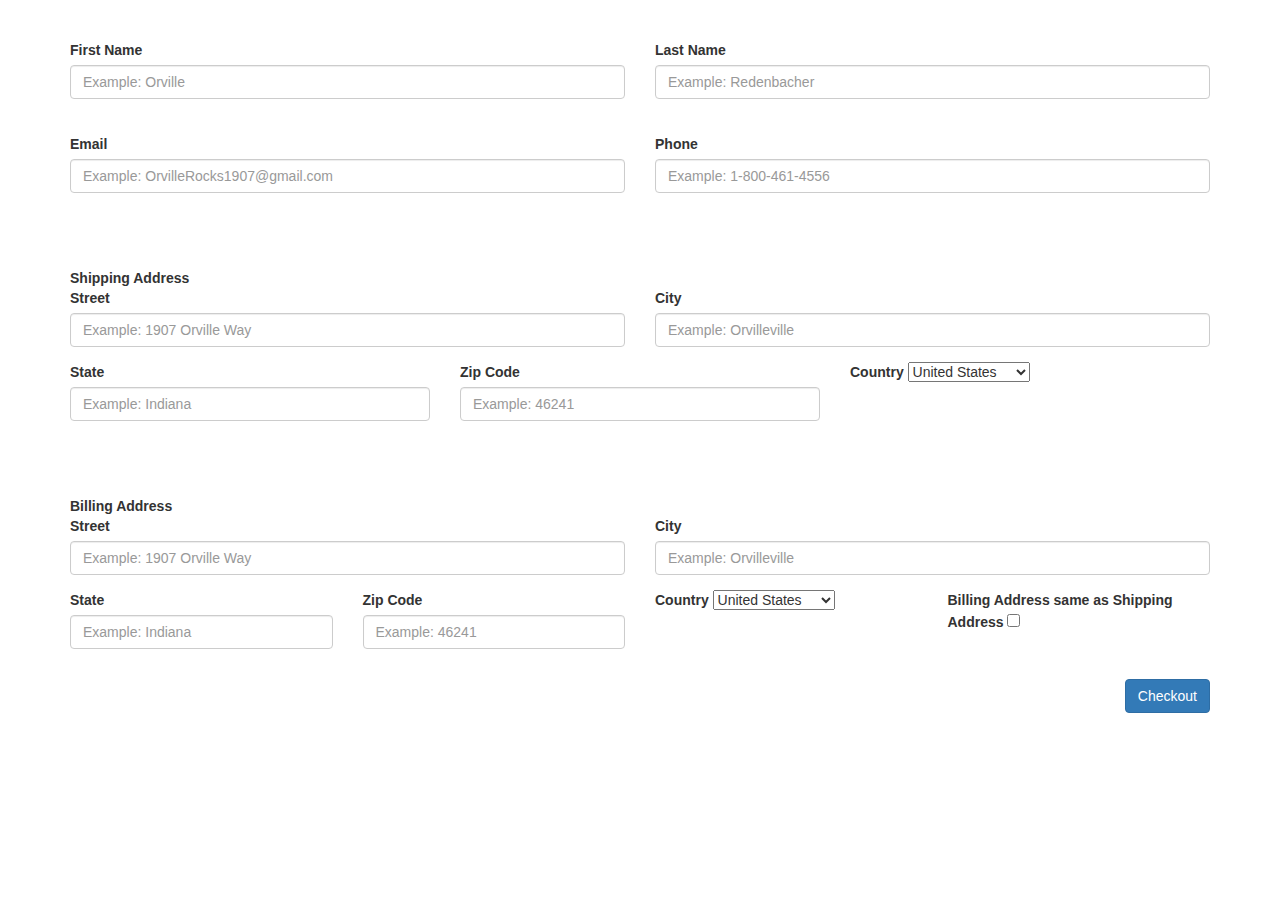
==== index.html @ f883fe03 "making sections" ====
<!DOCTYPE html>
<html>
<head>
  <title>Form</title>
  <meta http-equiv="Content-Type" content="text/html; charset=utf-8" />
  <meta http-equiv="X-UA-Compatible" content="IE=edge" />
  <meta name="viewport" content="width=device-width, initial-scale=1.0" />
  <!-- Stylesheets go here. -->
  <link rel="stylesheet" href="https://maxcdn.bootstrapcdn.com/bootstrap/3.3.7/css/bootstrap.min.css" integrity="sha384-BVYiiSIFeK1dGmJRAkycuHAHRg32OmUcww7on3RYdg4Va+PmSTsz/K68vbdEjh4u" crossorigin="anonymous">
  <link rel="stylesheet" type="text/css" href="css/global.css" />
</head>
<body>
  <form  action="https://formspree.io/tvdenney@gmail.com" method="GET" action="#" enctype="multipart/form-data">
    <br />
    <br />

    <!-- Start First & Last Name -->
    <div class="container">
      <div class="row">
        <div class="col-sm-6">
          <div class="form-group">
            <label for="first_name">First Name</label>
            <input type="text" id="first_name" name="first_name" class="form-control" placeholder="Example: Orville" />
          </div>
        </div>
        <div class="col-sm-6">
          <div class="form-group">
            <label for="last_name">Last Name</label>
            <input type="text" id="last_name" name="last_name" class="form-control" placeholder="Example: Redenbacher" />
          </div>
        </div>
      </div>
    </div>
    <!-- End First & Last Name -->
    <br />
    <!-- Start Email & Phone Name -->
    <div class="container">
      <div class="row">
        <div class="col-sm-6">
          <div class="form-group">
            <label for="email">Email</label>
            <input type="text" id="email" name="email" class="form-control" placeholder="Example: OrvilleRocks1907@gmail.com" />
          </div>
        </div>
        <div class="col-sm-6">
          <div class="form-group">
            <label for="phone">Phone</label>
            <input type="text" id="phone" name="phone" class="form-control" placeholder="Example: 1-800-461-4556" />
          </div>
        </div>
      </div>
    </div>
    <!-- End Email & Phone Name -->
    <br />
    <br />
    <br />
    <!-- Start Shipping Address Name -->
    <div class="container"><strong>Shipping Address</strong>
      <div class="row">
        <div class="col-sm-6">
          <div class="form-group">
            <label for="street">Street</label>
            <input type="text" id="street" name="street" class="form-control" placeholder="Example: 1907 Orville Way" />
          </div>
        </div>
        <div class="col-sm-6">
          <div class="form-group">
            <label for="city">City</label>
            <input type="text" id="city" name="state" class="form-control" placeholder="Example: Orvilleville" />
          </div>
        </div>
      </div>
      <div class="row">
        <div class="col-sm-4">
          <div class="form-group">
            <label for="state">State</label>
            <input type="text" id="state" name="street" class="form-control" placeholder="Example: Indiana" />
          </div>
        </div>
        <div class="col-sm-4">
          <div class="form-group">
            <label for="zip">Zip Code</label>
            <input type="text" id="zip" name="state" class="form-control" placeholder="Example: 46241" />
          </div>
        </div>
        <div class="col-sm-4">
          <div class="form-group">
            <label for="country">Country</label>
            <select id="country" name="country">
              <optgroup>
                <option value="US" selected>United States</option>
                <option value="CA">Canada</option>
                <option value="MX">Mexico</option>
              </optgroup>
              <optgroup label="Europe">
                <option value="FR">France</option>
                <option value="IT">Italy</option>
              </optgroup>
            </select>
          </div>
        </div>
      </div>
    </div>
    <!-- End Shipping Address Name -->
    <br  />
    <br  />
    <br  />
    <!-- Start Billing Address Name -->
    <div class="container"><strong>Billing Address</strong>
      <div class="row">
        <div class="col-sm-6">
          <div class="form-group">
            <label for="street">Street</label>
            <input type="text" id="street" name="street" class="form-control" placeholder="Example: 1907 Orville Way" />
          </div>
        </div>
        <div class="col-sm-6">
          <div class="form-group">
            <label for="city">City</label>
            <input type="text" id="city" name="state" class="form-control" placeholder="Example: Orvilleville" />
          </div>
        </div>
      </div>
      <div class="row">
        <div class="col-sm-3">
          <div class="form-group">
            <label for="state">State</label>
            <input type="text" id="state" name="street" class="form-control" placeholder="Example: Indiana" />
          </div>
        </div>
        <div class="col-sm-3">
          <div class="form-group">
            <label for="zip">Zip Code</label>
            <input type="text" id="zip" name="state" class="form-control" placeholder="Example: 46241" />
          </div>
        </div>
        <div class="col-sm-3">
          <div class="form-group">
            <label for="country">Country</label>
            <select id="country" name="country">
              <optgroup>
                <option value="US" selected>United States</option>
                <option value="CA">Canada</option>
                <option value="MX">Mexico</option>
              </optgroup>
              <optgroup label="Europe">
                <option value="FR">France</option>
                <option value="IT">Italy</option>
              </optgroup>
            </select>
          </div>
        </div>
        <div class="col-sm-3">
          <div class="form-group">
            <label>Billing Address same as Shipping Address
            <input type="hidden" name="optin" value="no"  />
            <input type="checkbox" id="optin" name="optin" value="yes" />
            </label>
          </div>
        </div>
      </div>
    </div>
    <!-- End Billing Address Name -->

    <!-- Start Payment Information Name -->
    <div class="container">
      <div class="row">
        <div class="col-sm-6">
          <div class="form-group">

          </div>
        </div>
        <div class="col-sm-6">
          <div class="form-group">

          </div>
        </div>
      </div>
    </div>
    <!-- End Payment Information Name -->

    <!-- Start Checkout Button Name -->
    <div class="container">
      <div class="row">
        <div class="col-sm-12 text-right">
          <div class="form-group">
            <button class="btn btn-primary btn-lrg">Checkout</button>
          </div>
        </div>
      </div>
    </div>

    <!-- End Checkout Button Name -->

  </body>
  </html>
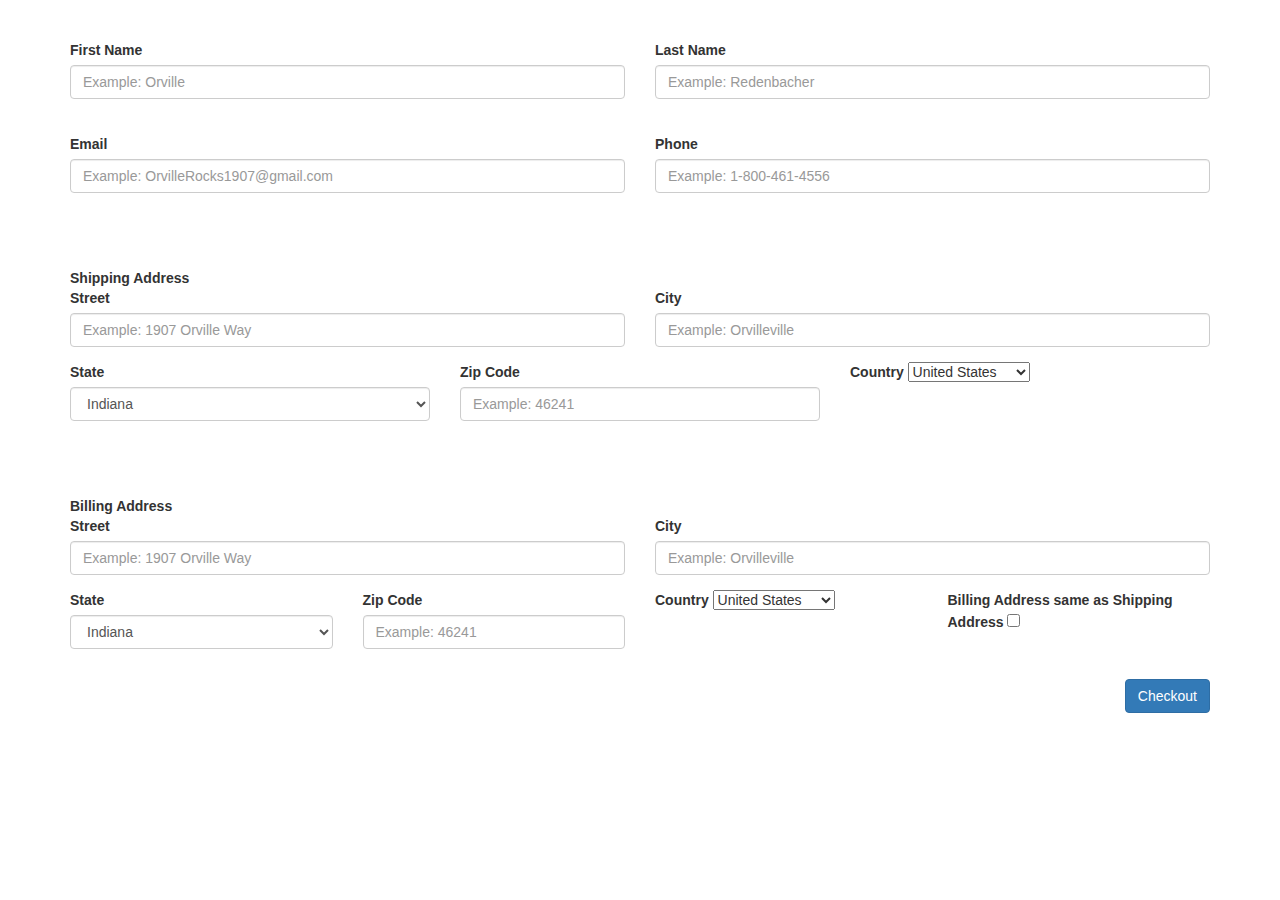
==== commit 582a43e6: "state status bar" ====
--- a/index.html
+++ b/index.html
@@ -74,7 +74,11 @@
         <div class="col-sm-4">
           <div class="form-group">
             <label for="state">State</label>
-            <input type="text" id="state" name="street" class="form-control" placeholder="Example: Indiana" />
+            <select class="form-control" id="state" name="state">
+              <option value="IN">Indiana</option>
+              <option value="LA">Louisana</option>
+              <option value="CA">California</option>
+            </select>
           </div>
         </div>
         <div class="col-sm-4">
@@ -125,7 +129,11 @@
         <div class="col-sm-3">
           <div class="form-group">
             <label for="state">State</label>
-            <input type="text" id="state" name="street" class="form-control" placeholder="Example: Indiana" />
+            <select class="form-control" id="state" name="state">
+              <option value="IN">Indiana</option>
+              <option value="LA">Louisana</option>
+              <option value="CA">California</option>
+            </select>
           </div>
         </div>
         <div class="col-sm-3">
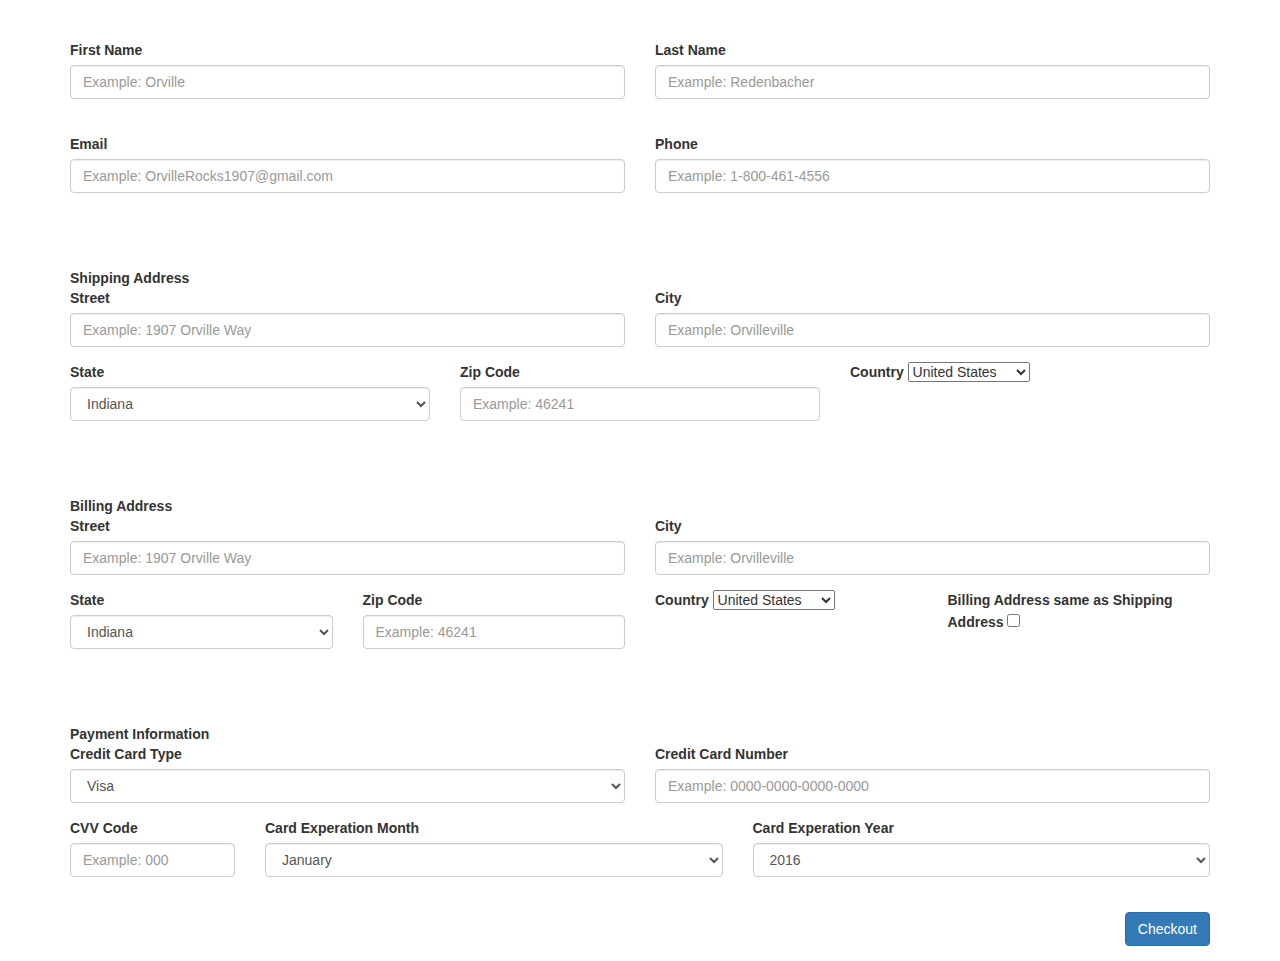
==== commit bb9c3f8a: "payment fields" ====
--- a/index.html
+++ b/index.html
@@ -1,204 +1,234 @@
 <!DOCTYPE html>
 <html>
 <head>
-  <title>Form</title>
-  <meta http-equiv="Content-Type" content="text/html; charset=utf-8" />
-  <meta http-equiv="X-UA-Compatible" content="IE=edge" />
-  <meta name="viewport" content="width=device-width, initial-scale=1.0" />
-  <!-- Stylesheets go here. -->
-  <link rel="stylesheet" href="https://maxcdn.bootstrapcdn.com/bootstrap/3.3.7/css/bootstrap.min.css" integrity="sha384-BVYiiSIFeK1dGmJRAkycuHAHRg32OmUcww7on3RYdg4Va+PmSTsz/K68vbdEjh4u" crossorigin="anonymous">
-  <link rel="stylesheet" type="text/css" href="css/global.css" />
+<title>Form</title>
+<meta http-equiv="Content-Type" content="text/html; charset=utf-8">
+<meta http-equiv="X-UA-Compatible" content="IE=edge">
+<meta name="viewport" content=
+"width=device-width, initial-scale=1.0">
+<!-- Stylesheets go here. -->
+<link rel="stylesheet" href=
+"https://maxcdn.bootstrapcdn.com/bootstrap/3.3.7/css/bootstrap.min.css"
+integrity=
+"sha384-BVYiiSIFeK1dGmJRAkycuHAHRg32OmUcww7on3RYdg4Va+PmSTsz/K68vbdEjh4u"
+crossorigin="anonymous">
+<link rel="stylesheet" type="text/css" href="css/global.css">
 </head>
 <body>
-  <form  action="https://formspree.io/tvdenney@gmail.com" method="GET" action="#" enctype="multipart/form-data">
-    <br />
-    <br />
+<form method="get" action="#" enctype="multipart/form-data"><br>
+<br>
+<!-- Start First & Last Name -->
+<div class="container">
+<div class="row">
+<div class="col-sm-6">
+<div class="form-group"><label for="first_name">First Name</label>
+<input type="text" id="first_name" name="first_name" class=
+"form-control" placeholder="Example: Orville" required></div>
+</div>
+<div class="col-sm-6">
+<div class="form-group"><label for="last_name">Last Name</label>
+<input type="text" id="last_name" name="last_name" class=
+"form-control" placeholder="Example: Redenbacher" required></div>
+</div>
+</div>
+</div>
+<!-- End First & Last Name -->
+<br>
+<!-- Start Email & Phone Name -->
+<div class="container">
+<div class="row">
+<div class="col-sm-6">
+<div class="form-group"><label for="email">Email</label>
+<input type="text" id="email" name="email" class="form-control"
+placeholder="Example: OrvilleRocks1907@gmail.com"></div>
+</div>
+<div class="col-sm-6">
+<div class="form-group"><label for="phone">Phone</label>
+<input type="text" id="phone" name="phone" class="form-control"
+placeholder="Example: 1-800-461-4556"></div>
+</div>
+</div>
+</div>
+<!-- End Email & Phone Name -->
+<br>
+<br>
+<br>
+<!-- Start Shipping Address Name -->
+<div class="container"><strong>Shipping Address</strong>
+<div class="row">
+<div class="col-sm-6">
+<div class="form-group"><label for="street">Street</label>
+<input type="text" id="street" name="street" class="form-control"
+placeholder="Example: 1907 Orville Way" required></div>
+</div>
+<div class="col-sm-6">
+<div class="form-group"><label for="city">City</label> <input type=
+"text" id="city" name="city" class="form-control" placeholder=
+"Example: Orvilleville" required></div>
+</div>
+</div>
+<div class="row">
+<div class="col-sm-4">
+<div class="form-group"><label for="state">State</label>
+<select class="form-control" id="state" name="state">
+<option value="IN">Indiana</option>
+<option value="LA">Louisana</option>
+<option value="CA">California</option>
+</select></div>
+</div>
+<div class="col-sm-4">
+<div class="form-group"><label for="zip">Zip Code</label>
+<input type="text" id="zip" name="zip" class="form-control"
+placeholder="Example: 46241" required></div>
+</div>
+<div class="col-sm-4">
+<div class="form-group"><label for="country">Country</label>
+<select id="country" name="country">
+<optgroup>
+<option value="US" selected>United States</option>
+<option value="CA">Canada</option>
+<option value="MX">Mexico</option>
+</optgroup>
+<optgroup label="Europe">
+<option value="FR">France</option>
+<option value="IT">Italy</option>
+</optgroup>
+</select></div>
+</div>
+</div>
+</div>
+<!-- End Shipping Address Name -->
+<br>
+<br>
+<br>
+<!-- Start Billing Address Name -->
+<div class="container"><strong>Billing Address</strong>
+<div class="row">
+<div class="col-sm-6">
+<div class="form-group"><label for="street">Street</label>
+<input type="text" id="street" name="street" class="form-control"
+placeholder="Example: 1907 Orville Way" required></div>
+</div>
+<div class="col-sm-6">
+<div class="form-group"><label for="city">City</label> <input type=
+"text" id="city" name="state" class="form-control" placeholder=
+"Example: Orvilleville" required></div>
+</div>
+</div>
+<div class="row">
+<div class="col-sm-3">
+<div class="form-group"><label for="state">State</label>
+<select class="form-control" id="state" name="state">
+<option value="IN">Indiana</option>
+<option value="LA">Louisana</option>
+<option value="CA">California</option>
+</select></div>
+</div>
+<div class="col-sm-3">
+<div class="form-group"><label for="zip">Zip Code</label>
+<input type="text" id="zip" name="state" class="form-control"
+placeholder="Example: 46241" required></div>
+</div>
+<div class="col-sm-3">
+<div class="form-group"><label for="country">Country</label>
+<select id="country" name="country">
+<optgroup>
+<option value="US" selected>United States</option>
+<option value="CA">Canada</option>
+<option value="MX">Mexico</option>
+</optgroup>
+<optgroup label="Europe">
+<option value="FR">France</option>
+<option value="IT">Italy</option>
+</optgroup>
+</select></div>
+</div>
+<div class="col-sm-3">
+<div class="form-group"><label>Billing Address same as Shipping
+Address <input type="hidden" name="optin" value="no"> <input type=
+"checkbox" id="optin" name="optin" value="yes"></label></div>
+</div>
+</div>
+</div>
+<!-- End Billing Address Name -->
+<br  />
+<br  />
+<br  />
+<!-- Start Payment Information Name -->
+<div class="container"><strong>Payment Information</strong>
+    <div class="row">
+        <div class="col-sm-6">
+            <div class="form-group"><label for="creditcard">Credit Card Type</label>
+                <select class="form-control" id="creditcard" name="creditcard">
+                    <option value="Visa">Visa</option>
+                    <option value="MasterCard">Master Card</option>
+                    <option value="Discover">Discover</option>
+                    <option value="AMEX">American Express</option>
+                </select>
+            </div>
+        </div>
+            <div class="col-sm-6">
+                <div class="form-group"><label for="number">Credit Card Number</label> <input type=
+                    "text" id="number" name="number" class="form-control" placeholder=
+                    "Example: 0000-0000-0000-0000" required>
+                </div>
+            </div>
+    </div>
+    <div class="row">
+        <div class="col-sm-2">
+            <div class="form-group"><label for="cvv">CVV Code</label> <input type=
+                        "text" id="cvv" name="cvv" class="form-control" placeholder=
+                        "Example: 000" required>
+            </div>
+        </div>
+        <div class="col-sm-5">
+            <div class="form-group"><label for="cexp">Card Experation Month</label>
+                <select class="form-control" id="cexp" name="cexp" required>
+                    <option value="January">January</option>
+                    <option value="February">February</option>
+                    <option value="March">March</option>
+                    <option value="April">April</option>
+                    <option value="May">May</option>
+                    <option value="June">June</option>
+                    <option value="July">July</option>
+                    <option value="August">August</option>
+                    <option value="September">September</option>
+                    <option value="October">October</option>
+                    <option value="November">November</option>
+                    <option value="December">December</option>
+                </select>
+            </div>
+        </div>
+        <div class="col-sm-5">
+            <div class="form-group"><label for="cexpyear">Card Experation Year</label>
+                <select class="form-control" id="cexpyear" name="cexpyear" required>
+                    <option value="2016">2016</option>
+                    <option value="2017">2017</option>
+                    <option value="2018">2018</option>
+                    <option value="2019">2019</option>
+                    <option value="2020">2020</option>
+                    <option value="2021">2021</option>
+                    <option value="2022">2022</option>
+                </select>
+            </div>
+        </div>
+    </div>
+</div>
 
-    <!-- Start First & Last Name -->
-    <div class="container">
-      <div class="row">
-        <div class="col-sm-6">
-          <div class="form-group">
-            <label for="first_name">First Name</label>
-            <input type="text" id="first_name" name="first_name" class="form-control" placeholder="Example: Orville" />
-          </div>
-        </div>
-        <div class="col-sm-6">
-          <div class="form-group">
-            <label for="last_name">Last Name</label>
-            <input type="text" id="last_name" name="last_name" class="form-control" placeholder="Example: Redenbacher" />
-          </div>
-        </div>
-      </div>
-    </div>
-    <!-- End First & Last Name -->
-    <br />
-    <!-- Start Email & Phone Name -->
-    <div class="container">
-      <div class="row">
-        <div class="col-sm-6">
-          <div class="form-group">
-            <label for="email">Email</label>
-            <input type="text" id="email" name="email" class="form-control" placeholder="Example: OrvilleRocks1907@gmail.com" />
-          </div>
-        </div>
-        <div class="col-sm-6">
-          <div class="form-group">
-            <label for="phone">Phone</label>
-            <input type="text" id="phone" name="phone" class="form-control" placeholder="Example: 1-800-461-4556" />
-          </div>
-        </div>
-      </div>
-    </div>
-    <!-- End Email & Phone Name -->
-    <br />
-    <br />
-    <br />
-    <!-- Start Shipping Address Name -->
-    <div class="container"><strong>Shipping Address</strong>
-      <div class="row">
-        <div class="col-sm-6">
-          <div class="form-group">
-            <label for="street">Street</label>
-            <input type="text" id="street" name="street" class="form-control" placeholder="Example: 1907 Orville Way" />
-          </div>
-        </div>
-        <div class="col-sm-6">
-          <div class="form-group">
-            <label for="city">City</label>
-            <input type="text" id="city" name="state" class="form-control" placeholder="Example: Orvilleville" />
-          </div>
-        </div>
-      </div>
-      <div class="row">
-        <div class="col-sm-4">
-          <div class="form-group">
-            <label for="state">State</label>
-            <select class="form-control" id="state" name="state">
-              <option value="IN">Indiana</option>
-              <option value="LA">Louisana</option>
-              <option value="CA">California</option>
-            </select>
-          </div>
-        </div>
-        <div class="col-sm-4">
-          <div class="form-group">
-            <label for="zip">Zip Code</label>
-            <input type="text" id="zip" name="state" class="form-control" placeholder="Example: 46241" />
-          </div>
-        </div>
-        <div class="col-sm-4">
-          <div class="form-group">
-            <label for="country">Country</label>
-            <select id="country" name="country">
-              <optgroup>
-                <option value="US" selected>United States</option>
-                <option value="CA">Canada</option>
-                <option value="MX">Mexico</option>
-              </optgroup>
-              <optgroup label="Europe">
-                <option value="FR">France</option>
-                <option value="IT">Italy</option>
-              </optgroup>
-            </select>
-          </div>
-        </div>
-      </div>
-    </div>
-    <!-- End Shipping Address Name -->
-    <br  />
-    <br  />
-    <br  />
-    <!-- Start Billing Address Name -->
-    <div class="container"><strong>Billing Address</strong>
-      <div class="row">
-        <div class="col-sm-6">
-          <div class="form-group">
-            <label for="street">Street</label>
-            <input type="text" id="street" name="street" class="form-control" placeholder="Example: 1907 Orville Way" />
-          </div>
-        </div>
-        <div class="col-sm-6">
-          <div class="form-group">
-            <label for="city">City</label>
-            <input type="text" id="city" name="state" class="form-control" placeholder="Example: Orvilleville" />
-          </div>
-        </div>
-      </div>
-      <div class="row">
-        <div class="col-sm-3">
-          <div class="form-group">
-            <label for="state">State</label>
-            <select class="form-control" id="state" name="state">
-              <option value="IN">Indiana</option>
-              <option value="LA">Louisana</option>
-              <option value="CA">California</option>
-            </select>
-          </div>
-        </div>
-        <div class="col-sm-3">
-          <div class="form-group">
-            <label for="zip">Zip Code</label>
-            <input type="text" id="zip" name="state" class="form-control" placeholder="Example: 46241" />
-          </div>
-        </div>
-        <div class="col-sm-3">
-          <div class="form-group">
-            <label for="country">Country</label>
-            <select id="country" name="country">
-              <optgroup>
-                <option value="US" selected>United States</option>
-                <option value="CA">Canada</option>
-                <option value="MX">Mexico</option>
-              </optgroup>
-              <optgroup label="Europe">
-                <option value="FR">France</option>
-                <option value="IT">Italy</option>
-              </optgroup>
-            </select>
-          </div>
-        </div>
-        <div class="col-sm-3">
-          <div class="form-group">
-            <label>Billing Address same as Shipping Address
-            <input type="hidden" name="optin" value="no"  />
-            <input type="checkbox" id="optin" name="optin" value="yes" />
-            </label>
-          </div>
-        </div>
-      </div>
-    </div>
-    <!-- End Billing Address Name -->
+<!-- End Payment Information Name -->
+<br  />
+<!-- Start Checkout Button Name -->
+<div class="container">
+<div class="row">
+<div class="col-sm-12 text-right">
+<div class="form-group"><button class=
+"btn btn-primary btn-lrg">Checkout</button></div>
+</div>
+</div>
+</div>
 
-    <!-- Start Payment Information Name -->
-    <div class="container">
-      <div class="row">
-        <div class="col-sm-6">
-          <div class="form-group">
+<!-- End Checkout Button Name -->
 
-          </div>
-        </div>
-        <div class="col-sm-6">
-          <div class="form-group">
-
-          </div>
-        </div>
-      </div>
-    </div>
-    <!-- End Payment Information Name -->
-
-    <!-- Start Checkout Button Name -->
-    <div class="container">
-      <div class="row">
-        <div class="col-sm-12 text-right">
-          <div class="form-group">
-            <button class="btn btn-primary btn-lrg">Checkout</button>
-          </div>
-        </div>
-      </div>
-    </div>
-
-    <!-- End Checkout Button Name -->
-
-  </body>
-  </html>
+</form>
+</body>
+</html>
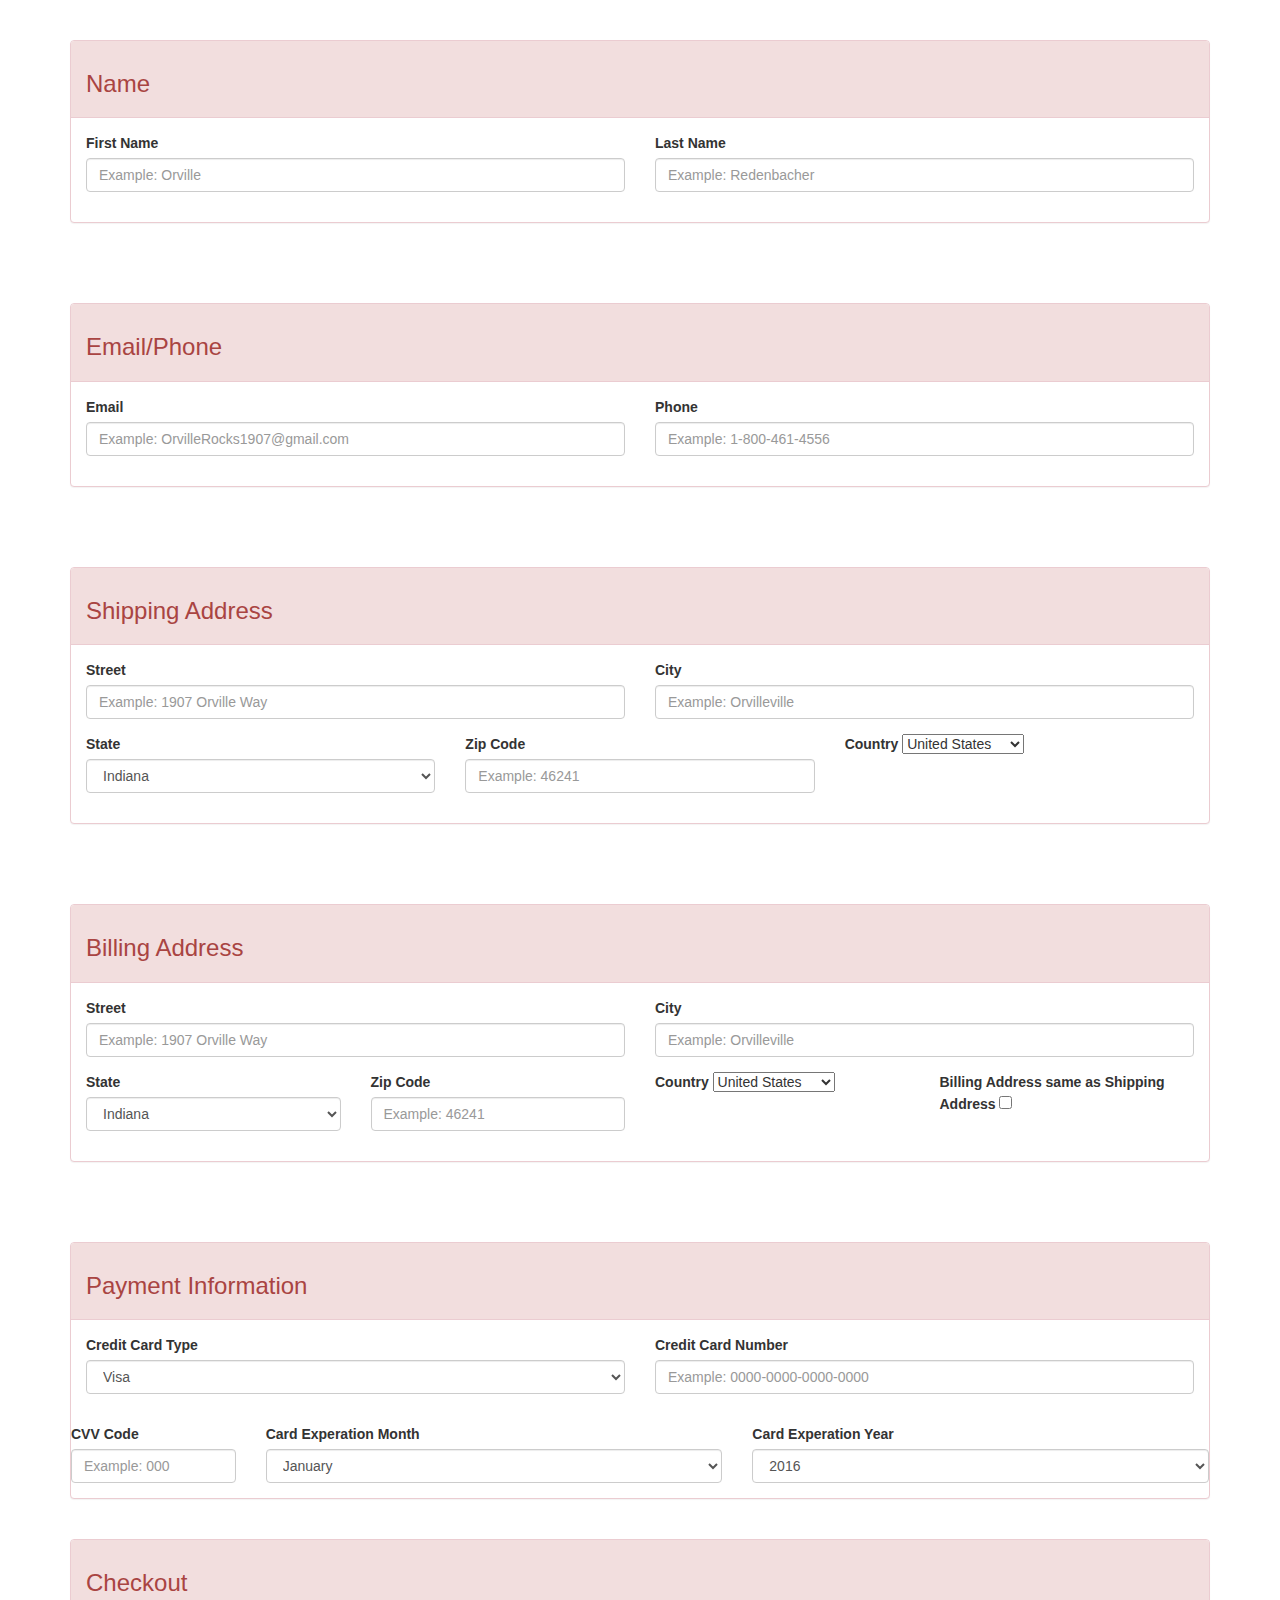
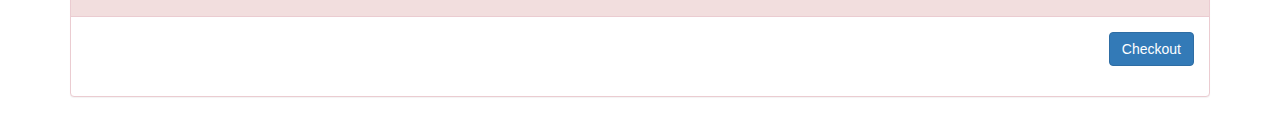
==== commit 1f80b33b: "added panels" ====
--- a/index.html
+++ b/index.html
@@ -19,23 +19,38 @@
 <br>
 <!-- Start First & Last Name -->
 <div class="container">
+<div class="panel panel-danger">
+<div class="panel-heading">
+<h3>Name</h3>
+</div>
+<div class="panel-body">
 <div class="row">
 <div class="col-sm-6">
 <div class="form-group"><label for="first_name">First Name</label>
 <input type="text" id="first_name" name="first_name" class=
-"form-control" placeholder="Example: Orville" required></div>
+"form-control" placeholder="Example: Orville" required=""></div>
 </div>
 <div class="col-sm-6">
 <div class="form-group"><label for="last_name">Last Name</label>
 <input type="text" id="last_name" name="last_name" class=
-"form-control" placeholder="Example: Redenbacher" required></div>
+"form-control" placeholder="Example: Redenbacher" required=
+""></div>
+</div>
+</div>
 </div>
 </div>
 </div>
 <!-- End First & Last Name -->
 <br>
+<br>
+<br>
 <!-- Start Email & Phone Name -->
 <div class="container">
+<div class="panel panel-danger">
+<div class="panel-heading">
+<h3>Email/Phone</h3>
+</div>
+<div class="panel-body">
 <div class="row">
 <div class="col-sm-6">
 <div class="form-group"><label for="email">Email</label>
@@ -49,22 +64,29 @@
 </div>
 </div>
 </div>
+</div>
+</div>
 <!-- End Email & Phone Name -->
 <br>
 <br>
 <br>
 <!-- Start Shipping Address Name -->
-<div class="container"><strong>Shipping Address</strong>
+<div class="container">
+<div class="panel panel-danger">
+<div class="panel-heading">
+<h3>Shipping Address</h3>
+</div>
+<div class="panel-body">
 <div class="row">
 <div class="col-sm-6">
 <div class="form-group"><label for="street">Street</label>
 <input type="text" id="street" name="street" class="form-control"
-placeholder="Example: 1907 Orville Way" required></div>
+placeholder="Example: 1907 Orville Way" required=""></div>
 </div>
 <div class="col-sm-6">
 <div class="form-group"><label for="city">City</label> <input type=
 "text" id="city" name="city" class="form-control" placeholder=
-"Example: Orvilleville" required></div>
+"Example: Orvilleville" required=""></div>
 </div>
 </div>
 <div class="row">
@@ -79,7 +101,7 @@
 <div class="col-sm-4">
 <div class="form-group"><label for="zip">Zip Code</label>
 <input type="text" id="zip" name="zip" class="form-control"
-placeholder="Example: 46241" required></div>
+placeholder="Example: 46241" required=""></div>
 </div>
 <div class="col-sm-4">
 <div class="form-group"><label for="country">Country</label>
@@ -97,22 +119,30 @@
 </div>
 </div>
 </div>
+</div>
+</div>
 <!-- End Shipping Address Name -->
 <br>
 <br>
 <br>
 <!-- Start Billing Address Name -->
-<div class="container"><strong>Billing Address</strong>
+<div class="container">
+<div class="panel panel-danger">
+
+<div class="panel-heading">
+<h3>Billing Address</h3>
+</div>
+<div class="panel-body">
 <div class="row">
 <div class="col-sm-6">
 <div class="form-group"><label for="street">Street</label>
 <input type="text" id="street" name="street" class="form-control"
-placeholder="Example: 1907 Orville Way" required></div>
+placeholder="Example: 1907 Orville Way" required=""></div>
 </div>
 <div class="col-sm-6">
 <div class="form-group"><label for="city">City</label> <input type=
 "text" id="city" name="state" class="form-control" placeholder=
-"Example: Orvilleville" required></div>
+"Example: Orvilleville" required=""></div>
 </div>
 </div>
 <div class="row">
@@ -127,7 +157,7 @@
 <div class="col-sm-3">
 <div class="form-group"><label for="zip">Zip Code</label>
 <input type="text" id="zip" name="state" class="form-control"
-placeholder="Example: 46241" required></div>
+placeholder="Example: 46241" required=""></div>
 </div>
 <div class="col-sm-3">
 <div class="form-group"><label for="country">Country</label>
@@ -150,85 +180,100 @@
 </div>
 </div>
 </div>
+</div>
+</div>
 <!-- End Billing Address Name -->
-<br  />
-<br  />
-<br  />
+<br>
+<br>
+<br>
 <!-- Start Payment Information Name -->
-<div class="container"><strong>Payment Information</strong>
-    <div class="row">
-        <div class="col-sm-6">
-            <div class="form-group"><label for="creditcard">Credit Card Type</label>
-                <select class="form-control" id="creditcard" name="creditcard">
-                    <option value="Visa">Visa</option>
-                    <option value="MasterCard">Master Card</option>
-                    <option value="Discover">Discover</option>
-                    <option value="AMEX">American Express</option>
-                </select>
-            </div>
-        </div>
-            <div class="col-sm-6">
-                <div class="form-group"><label for="number">Credit Card Number</label> <input type=
-                    "text" id="number" name="number" class="form-control" placeholder=
-                    "Example: 0000-0000-0000-0000" required>
+<div class="container">
+<div class="panel panel-danger">
+<div class="panel-heading">
+<h3>Payment Information</h3>
+</div>
+<div class="panel-body">
+<div class="row">
+<div class="col-sm-6">
+<div class="form-group"><label for="creditcard">Credit Card
+Type</label> <select class="form-control" id="creditcard" name=
+"creditcard">
+<option value="Visa">Visa</option>
+<option value="MasterCard">Master Card</option>
+<option value="Discover">Discover</option>
+<option value="AMEX">American Express</option>
+</select></div>
+</div>
+<div class="col-sm-6">
+<div class="form-group"><label for="number">Credit Card
+Number</label> <input type="text" id="number" name="number" class=
+"form-control" placeholder="Example: 0000-0000-0000-0000" required=
+""></div>
+</div>
+</div>
+</div>
+<div class="row">
+<div class="col-sm-2">
+<div class="form-group"><label for="cvv">CVV Code</label>
+<input type="text" id="cvv" name="cvv" class="form-control"
+placeholder="Example: 000" required=""></div>
+</div>
+<div class="col-sm-5">
+<div class="form-group"><label for="cexp">Card Experation
+Month</label> <select class="form-control" id="cexp" name="cexp"
+required="">
+<option value="January">January</option>
+<option value="February">February</option>
+<option value="March">March</option>
+<option value="April">April</option>
+<option value="May">May</option>
+<option value="June">June</option>
+<option value="July">July</option>
+<option value="August">August</option>
+<option value="September">September</option>
+<option value="October">October</option>
+<option value="November">November</option>
+<option value="December">December</option>
+</select></div>
+</div>
+<div class="col-sm-5">
+<div class="form-group"><label for="cexpyear">Card Experation
+Year</label> <select class="form-control" id="cexpyear" name=
+"cexpyear" required="">
+<option value="2016">2016</option>
+<option value="2017">2017</option>
+<option value="2018">2018</option>
+<option value="2019">2019</option>
+<option value="2020">2020</option>
+<option value="2021">2021</option>
+<option value="2022">2022</option>
+</select></div>
+</div>
+</div>
+</div>
+</div>
+<!-- End Payment Information Name -->
+<br>
+<!-- Start Checkout Button Name -->
+<div class="container">
+    <div class="panel panel-danger">
+
+    <div class="panel-heading">
+        <h3>Checkout</h3>
+    </div>
+    <div class="panel-body">
+        <div class="row">
+            <div class="col-sm-12 text-right">
+                <div class="form-group"><button class=
+                    "btn btn-primary btn-lrg">Checkout</button>
                 </div>
-            </div>
-    </div>
-    <div class="row">
-        <div class="col-sm-2">
-            <div class="form-group"><label for="cvv">CVV Code</label> <input type=
-                        "text" id="cvv" name="cvv" class="form-control" placeholder=
-                        "Example: 000" required>
-            </div>
-        </div>
-        <div class="col-sm-5">
-            <div class="form-group"><label for="cexp">Card Experation Month</label>
-                <select class="form-control" id="cexp" name="cexp" required>
-                    <option value="January">January</option>
-                    <option value="February">February</option>
-                    <option value="March">March</option>
-                    <option value="April">April</option>
-                    <option value="May">May</option>
-                    <option value="June">June</option>
-                    <option value="July">July</option>
-                    <option value="August">August</option>
-                    <option value="September">September</option>
-                    <option value="October">October</option>
-                    <option value="November">November</option>
-                    <option value="December">December</option>
-                </select>
-            </div>
-        </div>
-        <div class="col-sm-5">
-            <div class="form-group"><label for="cexpyear">Card Experation Year</label>
-                <select class="form-control" id="cexpyear" name="cexpyear" required>
-                    <option value="2016">2016</option>
-                    <option value="2017">2017</option>
-                    <option value="2018">2018</option>
-                    <option value="2019">2019</option>
-                    <option value="2020">2020</option>
-                    <option value="2021">2021</option>
-                    <option value="2022">2022</option>
-                </select>
             </div>
         </div>
     </div>
-</div>
 
-<!-- End Payment Information Name -->
-<br  />
-<!-- Start Checkout Button Name -->
-<div class="container">
-<div class="row">
-<div class="col-sm-12 text-right">
-<div class="form-group"><button class=
-"btn btn-primary btn-lrg">Checkout</button></div>
-</div>
-</div>
-</div>
-
+</div>
+</div>
 <!-- End Checkout Button Name -->
-
 </form>
 </body>
 </html>
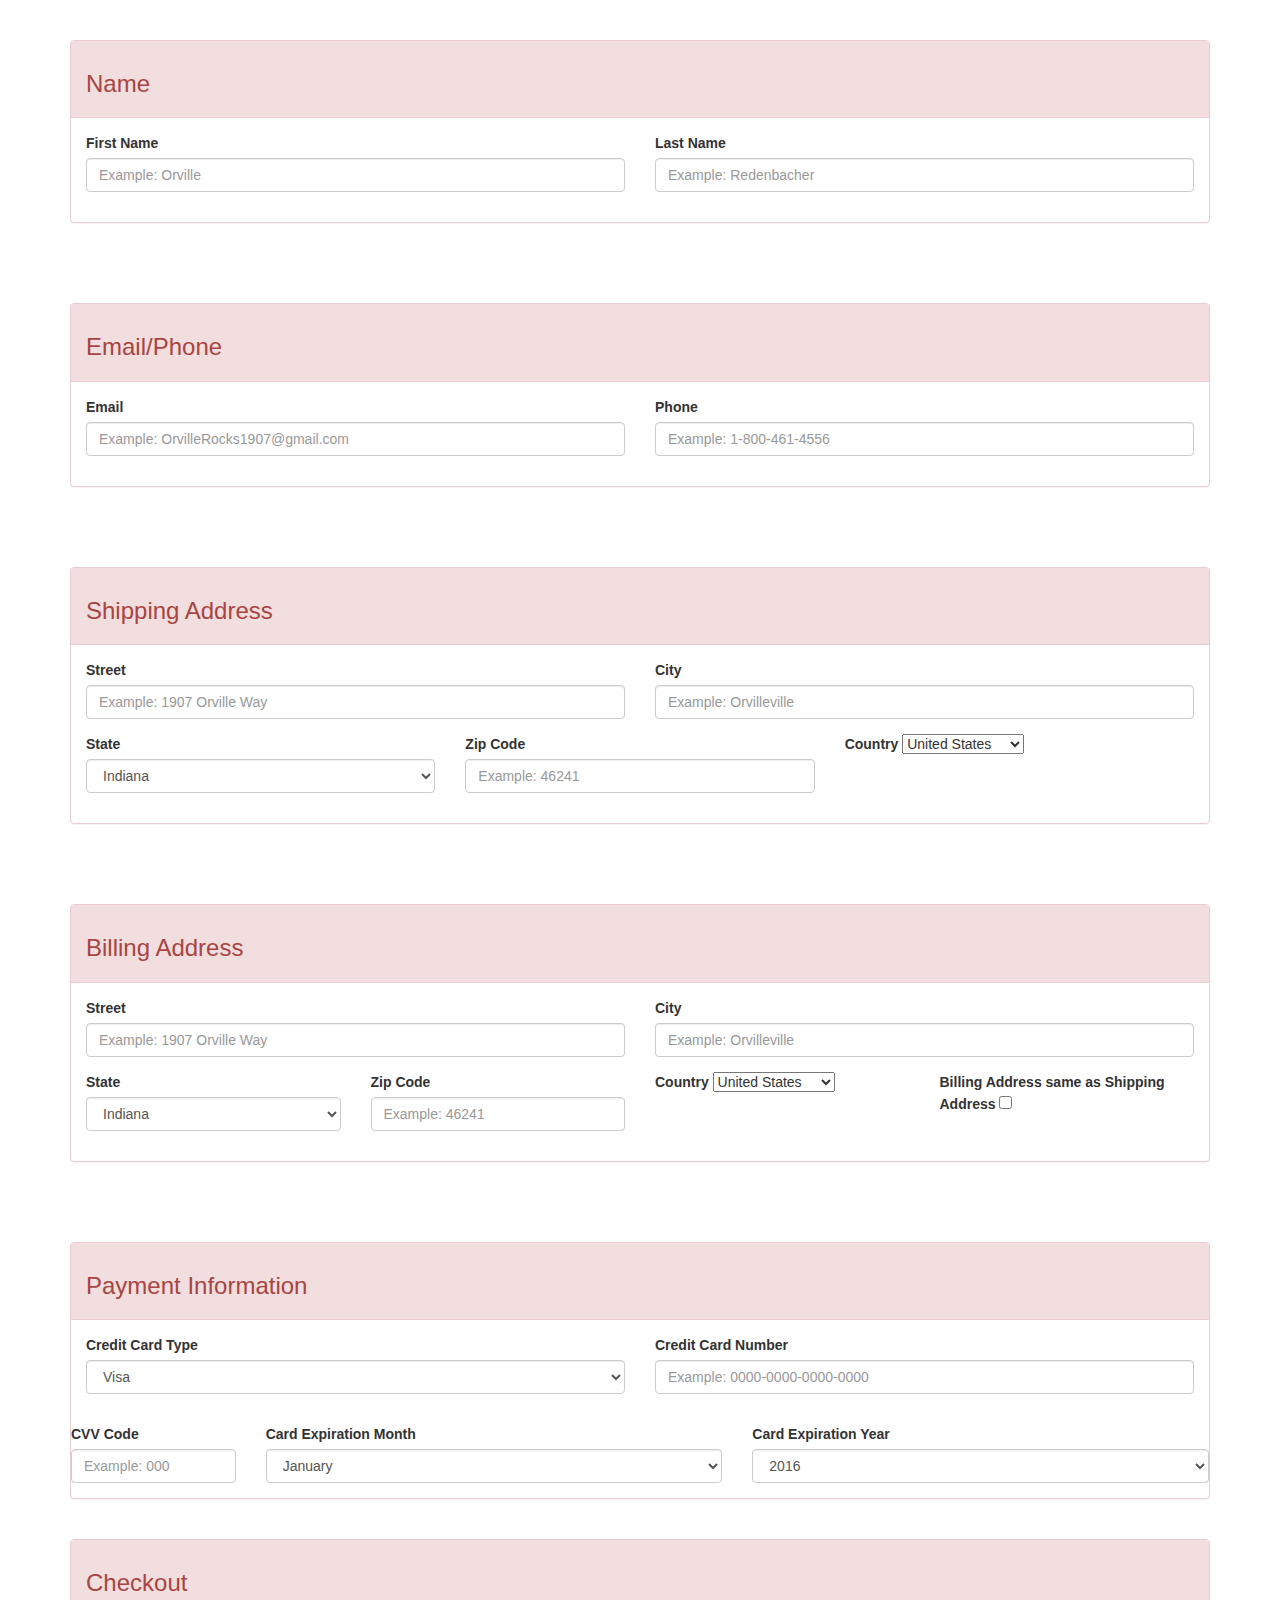
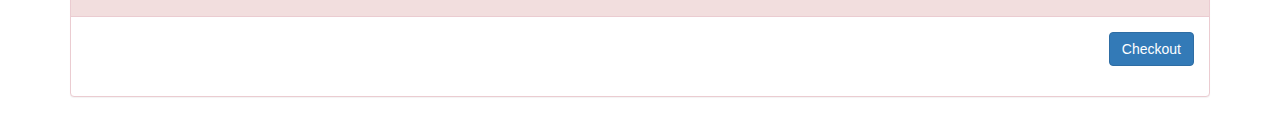
==== commit 3e3bda4b: "spelling fix" ====
--- a/index.html
+++ b/index.html
@@ -128,7 +128,6 @@
 <!-- Start Billing Address Name -->
 <div class="container">
 <div class="panel panel-danger">
-
 <div class="panel-heading">
 <h3>Billing Address</h3>
 </div>
@@ -140,7 +139,7 @@
 placeholder="Example: 1907 Orville Way" required=""></div>
 </div>
 <div class="col-sm-6">
-<div class="form-group"><label for="city">City</label> <input type=
+<div class="form-group"><label for="city">City</label><input type=
 "text" id="city" name="state" class="form-control" placeholder=
 "Example: Orvilleville" required=""></div>
 </div>
@@ -219,7 +218,7 @@
 placeholder="Example: 000" required=""></div>
 </div>
 <div class="col-sm-5">
-<div class="form-group"><label for="cexp">Card Experation
+<div class="form-group"><label for="cexp">Card Expiration
 Month</label> <select class="form-control" id="cexp" name="cexp"
 required="">
 <option value="January">January</option>
@@ -237,7 +236,7 @@
 </select></div>
 </div>
 <div class="col-sm-5">
-<div class="form-group"><label for="cexpyear">Card Experation
+<div class="form-group"><label for="cexpyear">Card Expiration
 Year</label> <select class="form-control" id="cexpyear" name=
 "cexpyear" required="">
 <option value="2016">2016</option>
@@ -256,24 +255,20 @@
 <br>
 <!-- Start Checkout Button Name -->
 <div class="container">
-    <div class="panel panel-danger">
-
-    <div class="panel-heading">
-        <h3>Checkout</h3>
-    </div>
-    <div class="panel-body">
-        <div class="row">
-            <div class="col-sm-12 text-right">
-                <div class="form-group"><button class=
-                    "btn btn-primary btn-lrg">Checkout</button>
-                </div>
-            </div>
-        </div>
-    </div>
-
-</div>
-</div>
-<!-- End Checkout Button Name -->
-</form>
+<div class="panel panel-danger">
+<div class="panel-heading">
+<h3>Checkout</h3>
+</div>
+<div class="panel-body">
+<div class="row">
+<div class="col-sm-12 text-right">
+<div class="form-group"><button class=
+"btn btn-primary btn-lrg">Checkout</button></div>
+</div>
+</div>
+</div>
+</div>
+</div>
+<!-- End Checkout Button Name --></form>
 </body>
 </html>
